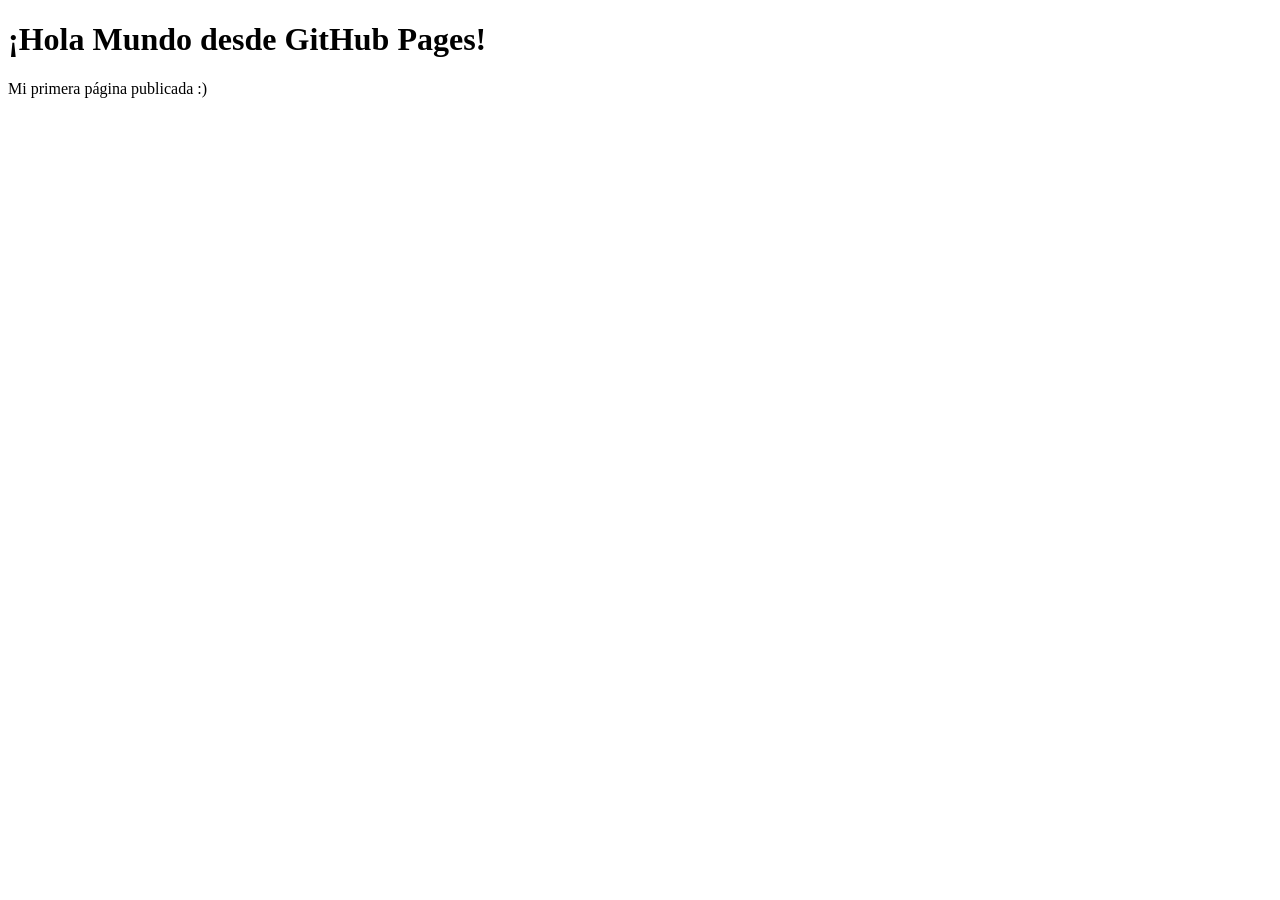
==== index.html @ 4e924a90 "Iniciando" ====
<!DOCTYPE html>
<html>
  <head>
    <meta charset="UTF-8" />
    <title>Hola Mundo</title>
  </head>
  <body>
    <h1>¡Hola Mundo desde GitHub Pages!</h1>
    <p>Mi primera página publicada :)</p>
  </body>
</html>
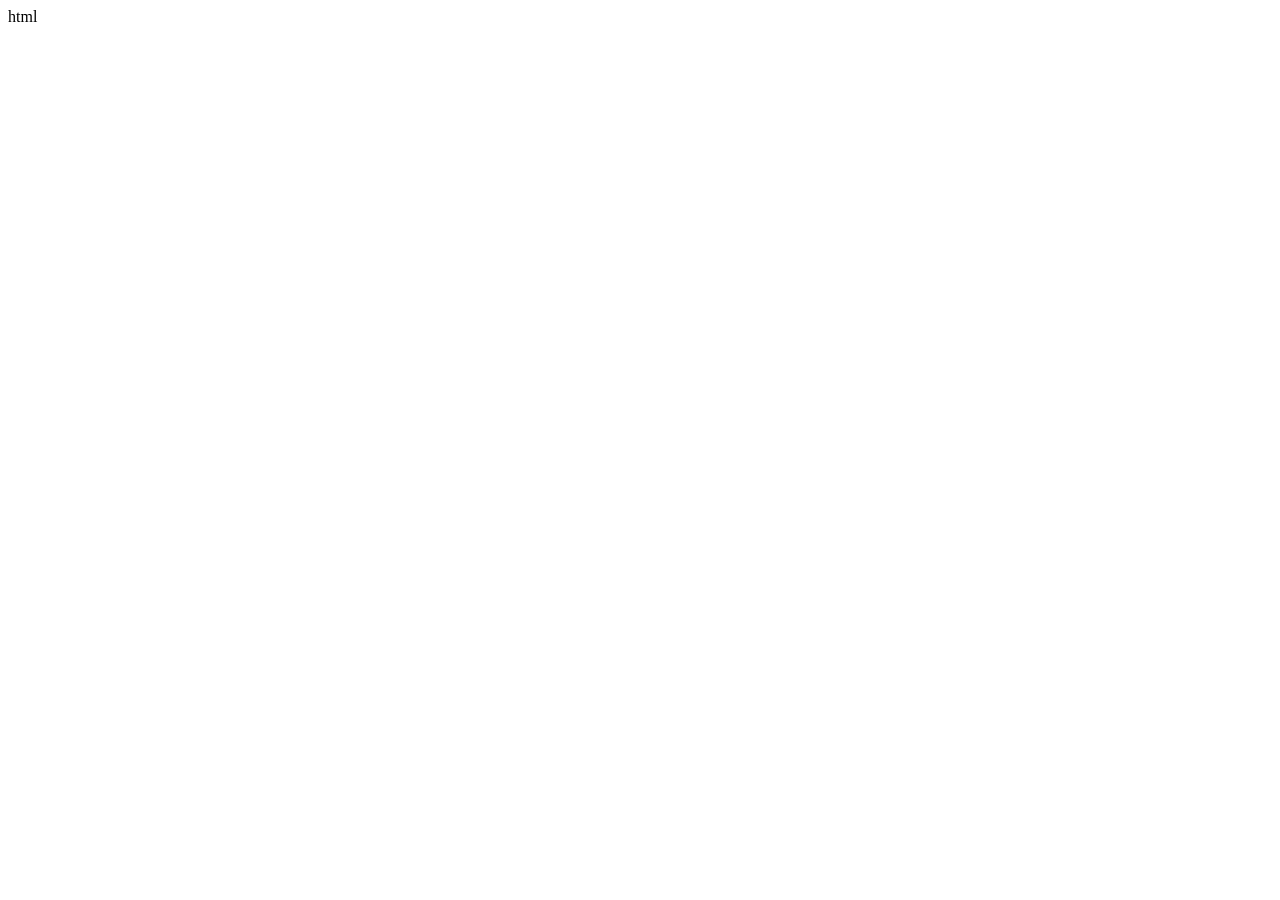
==== commit 6518efdb: "Probando cosas de la pagina" ====
--- a/index.html
+++ b/index.html
@@ -5,7 +5,28 @@
     <title>Hola Mundo</title>
   </head>
   <body>
-    <h1>¡Hola Mundo desde GitHub Pages!</h1>
-    <p>Mi primera página publicada :)</p>
+   
+html
+<meta charset="UTF-8">
+<meta name="viewport" content="width=device-width, initial-scale=1.0">
+<title>Decoraciones de Fiestas
+Decoraciones de Fiestas
+Productos
+Contacto
+Nuestros Productos
+Globos de Helio
+Coloridos globos de helio para cualquier celebración.
+Precio: $10.00
+Guirnaldas
+Guirnaldas festivas para decorar tus eventos.
+Precio: $15.00
+Velas Decorativas
+Velas decorativas y aromáticas para un ambiente especial.
+Precio: $12.00
+Contacto
+<label for="nombre">Nombre:
+<label for="email">Correo Electrónico:
+<label for="mensaje">Mensaje:<textarea id="mensaje" name="mensaje" required><button type="submit">Enviar
+©; 2023 Decoraciones de Fiestas. Todos los derechos reservados.
   </body>
 </html>
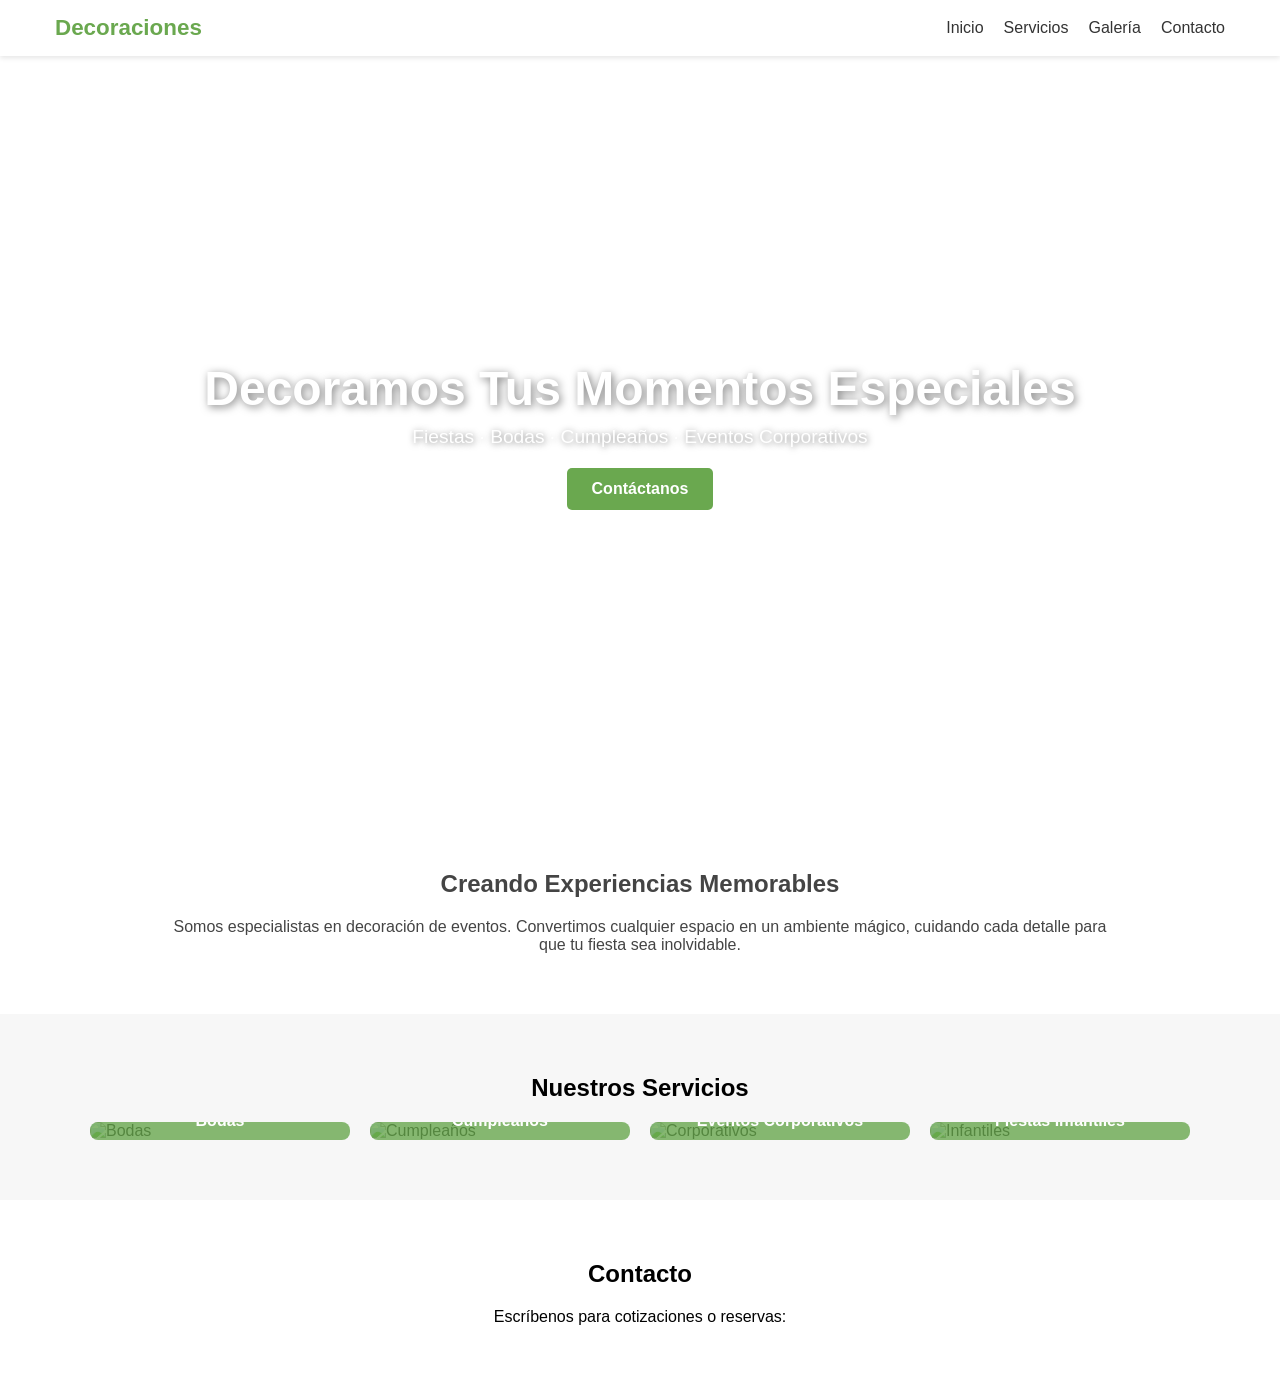
==== commit 1d83d0f0: "Pruebas de css" ====
--- a/index.html
+++ b/index.html
@@ -1,32 +1,74 @@
 <!DOCTYPE html>
-<html>
-  <head>
-    <meta charset="UTF-8" />
-    <title>Hola Mundo</title>
-  </head>
-  <body>
-   
-html
-<meta charset="UTF-8">
-<meta name="viewport" content="width=device-width, initial-scale=1.0">
-<title>Decoraciones de Fiestas
-Decoraciones de Fiestas
-Productos
-Contacto
-Nuestros Productos
-Globos de Helio
-Coloridos globos de helio para cualquier celebración.
-Precio: $10.00
-Guirnaldas
-Guirnaldas festivas para decorar tus eventos.
-Precio: $15.00
-Velas Decorativas
-Velas decorativas y aromáticas para un ambiente especial.
-Precio: $12.00
-Contacto
-<label for="nombre">Nombre:
-<label for="email">Correo Electrónico:
-<label for="mensaje">Mensaje:<textarea id="mensaje" name="mensaje" required><button type="submit">Enviar
-©; 2023 Decoraciones de Fiestas. Todos los derechos reservados.
-  </body>
-</html>
+<html lang="es">
+<head>
+    <meta charset="UTF-8">
+    <meta name="viewport" content="width=device-width, initial-scale=1.0">
+    <title>Decoraciones — Servicios para Fiestas</title>
+    <link rel="stylesheet" href="css/style.css">
+</head>
+<body>
+
+    <!-- NAVBAR -->
+    <header>
+        <nav class="navbar">
+            <div class="logo">Decoraciones</div>
+            <ul class="nav-links">
+                <li><a href="#inicio">Inicio</a></li>
+                <li><a href="#servicios">Servicios</a></li>
+                <li><a href="#galeria">Galería</a></li>
+                <li><a href="#contacto">Contacto</a></li>
+            </ul>
+        </nav>
+    </header>
+
+    <!-- HERO -->
+    <section id="inicio" class="hero">
+        <div class="hero-content">
+            <h1>Decoramos Tus Momentos Especiales</h1>
+            <p>Fiestas · Bodas · Cumpleaños · Eventos Corporativos</p>
+            <a class="btn" href="#contacto">Contáctanos</a>
+        </div>
+    </section>
+
+    <!-- SOBRE NOSOTROS -->
+    <section class="about">
+        <h2>Creando Experiencias Memorables</h2>
+        <p>
+            Somos especialistas en decoración de eventos. Convertimos cualquier espacio 
+            en un ambiente mágico, cuidando cada detalle para que tu fiesta sea inolvidable.
+        </p>
+    </section>
+
+    <!-- SERVICIOS -->
+    <section id="servicios" class="services">
+        <h2>Nuestros Servicios</h2>
+
+        <div class="service-container">
+            <div class="service-box">
+                <img src="img/bodas.jpg" alt="Bodas">
+                <div class="service-label">Bodas</div>
+            </div>
+
+            <div class="service-box">
+                <img src="img/cumple.jpg" alt="Cumpleaños">
+                <div class="service-label">Cumpleaños</div>
+            </div>
+
+            <div class="service-box">
+                <img src="img/eventos.jpg" alt="Corporativos">
+                <div class="service-label">Eventos Corporativos</div>
+            </div>
+
+            <div class="service-box">
+                <img src="img/infantil.jpg" alt="Infantiles">
+                <div class="service-label">Fiestas Infantiles</div>
+            </div>
+        </div>
+
+    </section>
+
+    <!-- CONTACTO -->
+    <section id="contacto" class="contact">
+        <h2>Contacto</h2>
+        <p>Escríbenos para cotizaciones o reservas:</p>
+        <a class="btn" h
--- a/css/style.css
+++ b/css/style.css
@@ -0,0 +1,147 @@
+/* RESET SIMPLE */
+* {
+    margin: 0;
+    padding: 0;
+    box-sizing: border-box;
+    font-family: Arial, sans-serif;
+}
+
+/* NAVBAR */
+header {
+    background: white;
+    width: 100%;
+    box-shadow: 0 2px 5px rgba(0,0,0,0.1);
+    position: fixed;
+    top: 0;
+    z-index: 1000;
+}
+
+.navbar {
+    max-width: 1200px;
+    margin: auto;
+    padding: 15px;
+    display: flex;
+    justify-content: space-between;
+    align-items: center;
+}
+
+.logo {
+    font-size: 1.4rem;
+    font-weight: bold;
+    color: #6aa84f;
+}
+
+.nav-links {
+    list-style: none;
+    display: flex;
+    gap: 20px;
+}
+
+.nav-links a {
+    text-decoration: none;
+    color: #333;
+    font-weight: 500;
+}
+
+/* HERO */
+.hero {
+    height: 90vh;
+    background-image: url("img/hero.jpg");
+    background-size: cover;
+    background-position: center;
+    display: flex;
+    justify-content: center;
+    align-items: center;
+    text-align: center;
+    padding-top: 60px;
+}
+
+.hero-content h1 {
+    color: white;
+    font-size: 3rem;
+    text-shadow: 2px 2px 8px rgba(0,0,0,0.5);
+}
+
+.hero-content p {
+    color: white;
+    font-size: 1.2rem;
+    margin-top: 10px;
+    text-shadow: 1px 1px 6px rgba(0,0,0,0.5);
+}
+
+.btn {
+    display: inline-block;
+    margin-top: 20px;
+    padding: 12px 25px;
+    background: #6aa84f;
+    color: white;
+    border-radius: 5px;
+    text-decoration: none;
+    font-weight: bold;
+}
+
+/* SECTION TITLES */
+section h2 {
+    text-align: center;
+    margin-bottom: 20px;
+}
+
+/* ABOUT */
+.about {
+    padding: 60px 20px;
+    max-width: 1000px;
+    margin: auto;
+    text-align: center;
+    color: #444;
+}
+
+/* SERVICES */
+.services {
+    padding: 60px 20px;
+    background: #f7f7f7;
+}
+
+.service-container {
+    max-width: 1100px;
+    margin: auto;
+    display: grid;
+    grid-template-columns: repeat(4, 1fr);
+    gap: 20px;
+}
+
+.service-box {
+    position: relative;
+    overflow: hidden;
+    border-radius: 8px;
+}
+
+.service-box img {
+    width: 100%;
+    display: block;
+    border-radius: 8px;
+}
+
+.service-label {
+    position: absolute;
+    bottom: 0;
+    width: 100%;
+    padding: 10px;
+    background: rgba(106, 168, 79, 0.8);
+    color: white;
+    text-align: center;
+    font-weight: bold;
+}
+
+/* CONTACT */
+.contact {
+    padding: 60px 20px;
+    text-align: center;
+}
+
+/* FOOTER */
+footer {
+    background: #333;
+    color: white;
+    padding: 20px;
+    text-align: center;
+}
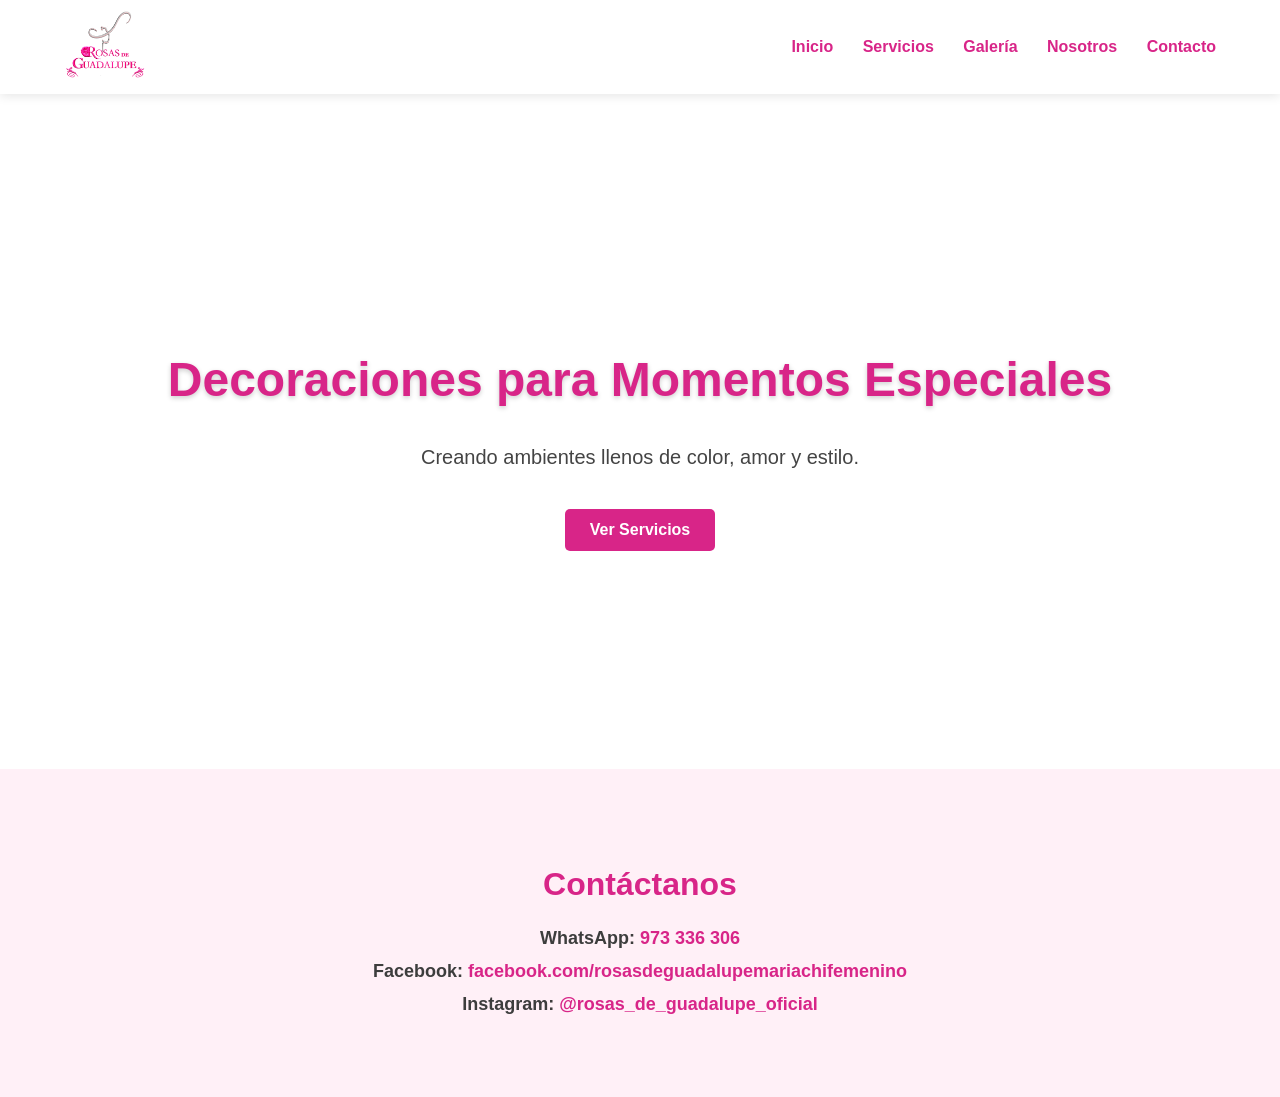
==== commit f7a7f1bb: "Agregado contacto y diseño" ====
--- a/index.html
+++ b/index.html
@@ -3,72 +3,62 @@
 <head>
     <meta charset="UTF-8">
     <meta name="viewport" content="width=device-width, initial-scale=1.0">
-    <title>Decoraciones — Servicios para Fiestas</title>
+    <title>Rosas de Guadalupe</title>
     <link rel="stylesheet" href="css/style.css">
 </head>
 <body>
 
-    <!-- NAVBAR -->
-    <header>
-        <nav class="navbar">
-            <div class="logo">Decoraciones</div>
-            <ul class="nav-links">
-                <li><a href="#inicio">Inicio</a></li>
-                <li><a href="#servicios">Servicios</a></li>
-                <li><a href="#galeria">Galería</a></li>
-                <li><a href="#contacto">Contacto</a></li>
-            </ul>
-        </nav>
+    <!-- HEADER -->
+    <header class="header">
+        <div class="container">
+            <div class="logo">
+                <img src="img/logo.png" alt="Rosas de Guadalupe">
+            </div>
+
+            <nav class="nav">
+                <a href="#">Inicio</a>
+                <a href="#">Servicios</a>
+                <a href="#">Galería</a>
+                <a href="#">Nosotros</a>
+                <a href="#contacto">Contacto</a>
+            </nav>
+        </div>
     </header>
 
     <!-- HERO -->
-    <section id="inicio" class="hero">
+    <section class="hero">
         <div class="hero-content">
-            <h1>Decoramos Tus Momentos Especiales</h1>
-            <p>Fiestas · Bodas · Cumpleaños · Eventos Corporativos</p>
-            <a class="btn" href="#contacto">Contáctanos</a>
+            <h1>Decoraciones para Momentos Especiales</h1>
+            <p>Creando ambientes llenos de color, amor y estilo.</p>
+            <a class="btn" href="#">Ver Servicios</a>
         </div>
     </section>
+<!-- CONTACTO -->
+<section id="contacto" class="contact-section">
+    <h2>Contáctanos</h2>
 
-    <!-- SOBRE NOSOTROS -->
-    <section class="about">
-        <h2>Creando Experiencias Memorables</h2>
-        <p>
-            Somos especialistas en decoración de eventos. Convertimos cualquier espacio 
-            en un ambiente mágico, cuidando cada detalle para que tu fiesta sea inolvidable.
+    <div class="contact-info">
+       <p><strong>WhatsApp:</strong>
+    <a href="https://wa.me/51973336306?text=Hola%20quiero%20información%20sobre%20las%20decoraciones"
+       target="_blank">
+       973 336 306
+    </a>
+</p>
+
+
+        <p><strong>Facebook:</strong>
+            <a href="https://www.facebook.com/rosasdeguadalupemariachifemenino" target="_blank">
+                facebook.com/rosasdeguadalupemariachifemenino
+            </a>
         </p>
-    </section>
 
-    <!-- SERVICIOS -->
-    <section id="servicios" class="services">
-        <h2>Nuestros Servicios</h2>
+        <p><strong>Instagram:</strong>
+            <a href="https://www.instagram.com/rosas_de_guadalupe_oficial" target="_blank">
+                @rosas_de_guadalupe_oficial
+            </a>
+        </p>
+    </div>
+</section>
 
-        <div class="service-container">
-            <div class="service-box">
-                <img src="img/bodas.jpg" alt="Bodas">
-                <div class="service-label">Bodas</div>
-            </div>
-
-            <div class="service-box">
-                <img src="img/cumple.jpg" alt="Cumpleaños">
-                <div class="service-label">Cumpleaños</div>
-            </div>
-
-            <div class="service-box">
-                <img src="img/eventos.jpg" alt="Corporativos">
-                <div class="service-label">Eventos Corporativos</div>
-            </div>
-
-            <div class="service-box">
-                <img src="img/infantil.jpg" alt="Infantiles">
-                <div class="service-label">Fiestas Infantiles</div>
-            </div>
-        </div>
-
-    </section>
-
-    <!-- CONTACTO -->
-    <section id="contacto" class="contact">
-        <h2>Contacto</h2>
-        <p>Escríbenos para cotizaciones o reservas:</p>
-        <a class="btn" h
+</body>
+</html>
--- a/css/style.css
+++ b/css/style.css
@@ -1,147 +1,130 @@
-/* RESET SIMPLE */
-* {
+/* ---------------- RESET ---------------- */
+body, html {
     margin: 0;
     padding: 0;
-    box-sizing: border-box;
-    font-family: Arial, sans-serif;
+    font-family: "Poppins", sans-serif;
 }
 
-/* NAVBAR */
-header {
-    background: white;
-    width: 100%;
-    box-shadow: 0 2px 5px rgba(0,0,0,0.1);
-    position: fixed;
+/* ---------------- HEADER ---------------- */
+.header {
+    background: #ffffff;
+    padding: 10px 0;
+    box-shadow: 0 2px 10px rgba(0,0,0,0.1);
+    position: sticky;
     top: 0;
-    z-index: 1000;
+    z-index: 100;
 }
 
-.navbar {
+.header .container {
+    width: 90%;
     max-width: 1200px;
     margin: auto;
-    padding: 15px;
+
     display: flex;
     justify-content: space-between;
     align-items: center;
 }
 
-.logo {
-    font-size: 1.4rem;
-    font-weight: bold;
-    color: #6aa84f;
+/* LOGO */
+.logo img {
+    height: 70px;
 }
 
-.nav-links {
-    list-style: none;
-    display: flex;
-    gap: 20px;
+/* NAV */
+.nav a {
+    text-decoration: none;
+    margin-left: 25px;
+    font-size: 16px;
+    color: #d82588; /* rosa principal del logo */
+    font-weight: 600;
+    transition: .3s ease;
 }
 
-.nav-links a {
-    text-decoration: none;
-    color: #333;
-    font-weight: 500;
+.nav a:hover {
+    color: #ff53b0; /* rosa más claro */
 }
 
-/* HERO */
+/* ---------------- HERO SECTION ---------------- */
 .hero {
-    height: 90vh;
-    background-image: url("img/hero.jpg");
-    background-size: cover;
-    background-position: center;
+    background: url("img/fondo.jpg") center/cover no-repeat;
+    height: 75vh;
     display: flex;
     justify-content: center;
     align-items: center;
     text-align: center;
-    padding-top: 60px;
 }
 
 .hero-content h1 {
-    color: white;
-    font-size: 3rem;
-    text-shadow: 2px 2px 8px rgba(0,0,0,0.5);
+    font-size: 48px;
+    color: #d82588;
+    text-shadow: 0 2px 5px rgba(0,0,0,0.2);
 }
 
 .hero-content p {
-    color: white;
-    font-size: 1.2rem;
+    font-size: 20px;
+    color: #444;
     margin-top: 10px;
-    text-shadow: 1px 1px 6px rgba(0,0,0,0.5);
 }
 
 .btn {
     display: inline-block;
     margin-top: 20px;
     padding: 12px 25px;
-    background: #6aa84f;
+    background: #d82588;
     color: white;
+    font-weight: bold;
     border-radius: 5px;
+    text-decoration: none;
+    transition: .3s;
+}
+
+.btn:hover {
+    background: #ff53b0;
+}
+
+/* ---------------- RESPONSIVE ---------------- */
+@media (max-width: 768px) {
+    .header .container {
+        flex-direction: column;
+    }
+
+    .nav a {
+        margin: 10px;
+    }
+
+    .logo img {
+        height: 60px;
+    }
+
+    .hero-content h1 {
+        font-size: 32px;
+    }
+}
+/* ---------------- CONTACTO ---------------- */
+.contact-section {
+    padding: 70px 20px;
+    background: #fff0f7; /* rosado MUY suave */
+    text-align: center;
+}
+
+.contact-section h2 {
+    font-size: 32px;
+    color: #d82588;
+    margin-bottom: 25px;
+}
+
+.contact-info p {
+    font-size: 18px;
+    margin: 12px 0;
+    color: #3d3d3d;
+}
+
+.contact-info a {
+    color: #d82588;
     text-decoration: none;
     font-weight: bold;
 }
 
-/* SECTION TITLES */
-section h2 {
-    text-align: center;
-    margin-bottom: 20px;
+.contact-info a:hover {
+    color: #ff53b0;
 }
-
-/* ABOUT */
-.about {
-    padding: 60px 20px;
-    max-width: 1000px;
-    margin: auto;
-    text-align: center;
-    color: #444;
-}
-
-/* SERVICES */
-.services {
-    padding: 60px 20px;
-    background: #f7f7f7;
-}
-
-.service-container {
-    max-width: 1100px;
-    margin: auto;
-    display: grid;
-    grid-template-columns: repeat(4, 1fr);
-    gap: 20px;
-}
-
-.service-box {
-    position: relative;
-    overflow: hidden;
-    border-radius: 8px;
-}
-
-.service-box img {
-    width: 100%;
-    display: block;
-    border-radius: 8px;
-}
-
-.service-label {
-    position: absolute;
-    bottom: 0;
-    width: 100%;
-    padding: 10px;
-    background: rgba(106, 168, 79, 0.8);
-    color: white;
-    text-align: center;
-    font-weight: bold;
-}
-
-/* CONTACT */
-.contact {
-    padding: 60px 20px;
-    text-align: center;
-}
-
-/* FOOTER */
-footer {
-    background: #333;
-    color: white;
-    padding: 20px;
-    text-align: center;
-}
